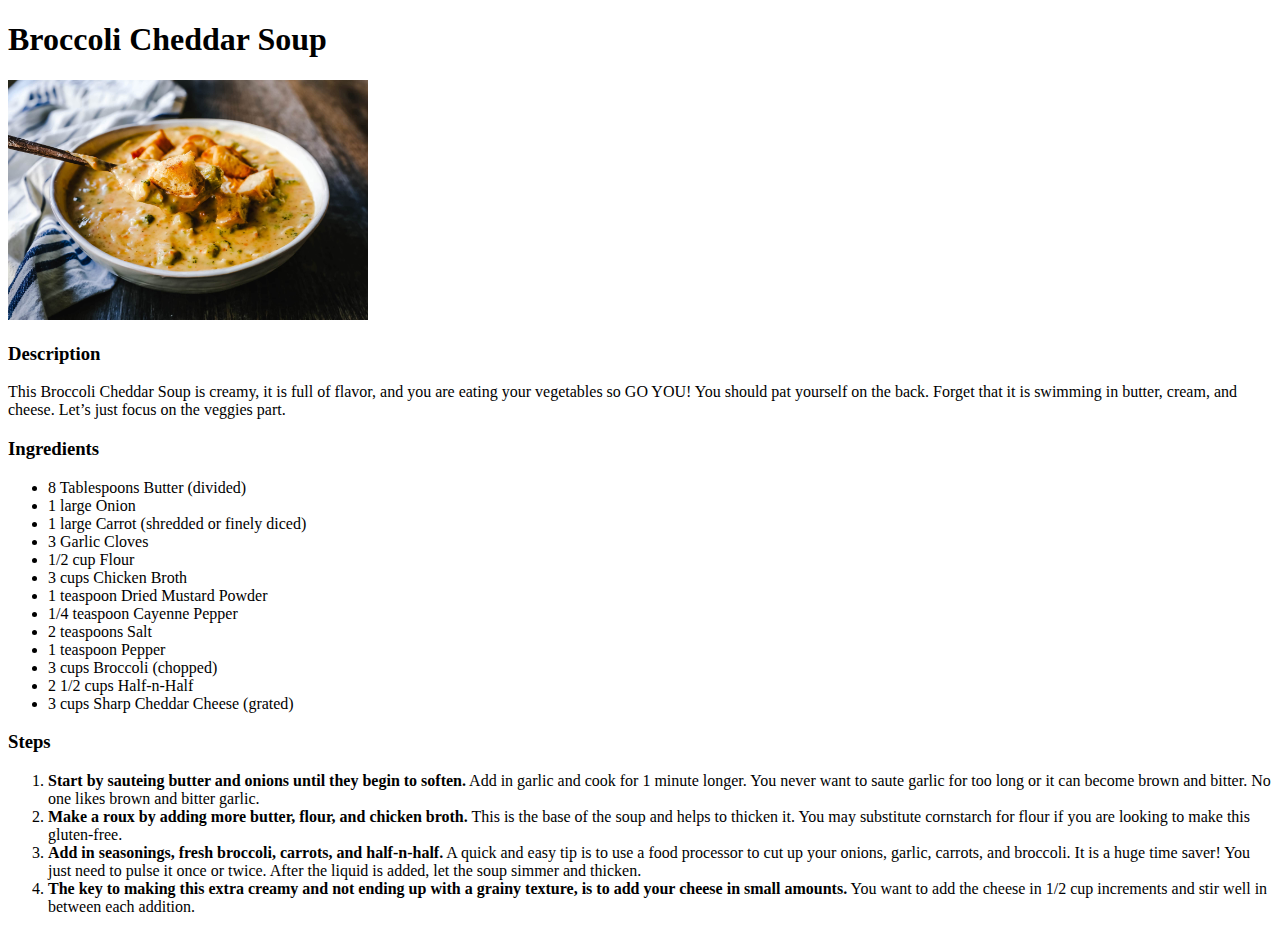
==== recipes/broccoli-soup.html @ 8d039d8d "Add broccoli soup recipe page and update index page" ====
<!DOCTYPE html>
<html lang="en">
    <head>
        <meta charset="UTF-8">
        <meta name="viewport" content="width=device-width, initial-scale=1.0">
        <title>Broccoli Cheddar Soup Recipe</title>
    </head>

    <body>
        <h1>Broccoli Cheddar Soup</h1>
        <img src="./imgs/broccoli-soup.jpg" alt="Broccoli Cheddar Soup" height="240" width="360">

        <h3>Description</h3>
        <p>This Broccoli Cheddar Soup is creamy, it is full of flavor, and you are eating your vegetables so GO YOU! You should pat yourself on the back. Forget that it is swimming in butter, cream, and cheese. Let’s just focus on the veggies part.</p>

        <h3>Ingredients</h3>
        <ul>
            <li>8 Tablespoons Butter (divided)</li>
            <li>1 large Onion</li>
            <li>1 large Carrot (shredded or finely diced)</li>
            <li>3 Garlic Cloves</li>
            <li>1/2 cup Flour</li>
            <li>3 cups Chicken Broth</li>
            <li>1 teaspoon Dried Mustard Powder</li>
            <li>1/4 teaspoon Cayenne Pepper</li>
            <li>2 teaspoons Salt</li>
            <li>1 teaspoon Pepper</li>
            <li>3 cups Broccoli (chopped)</li>
            <li>2 1/2 cups Half-n-Half</li>
            <li>3 cups Sharp Cheddar Cheese (grated)</li>
        </ul>

        <h3>Steps</h3>
        <ol>
            <li><b>Start by sauteing butter and onions until they begin to soften.</b> Add in garlic and cook for 1 minute longer. You never want to saute garlic for too long or it can become brown and bitter. No one likes brown and bitter garlic.</li>
            <li><b>Make a roux by adding more butter, flour, and chicken broth.</b> This is the base of the soup and helps to thicken it. You may substitute cornstarch for flour if you are looking to make this gluten-free.</li>
            <li><b>Add in seasonings, fresh broccoli, carrots, and half-n-half.</b> A quick and easy tip is to use a food processor to cut up your onions, garlic, carrots, and broccoli. It is a huge time saver! You just need to pulse it once or twice. After the liquid is added, let the soup simmer and thicken.</li>
            <li><b>The key to making this extra creamy and not ending up with a grainy texture, is to add your cheese in small amounts.</b> You want to add the cheese in 1/2 cup increments and stir well in between each addition. </li>
        </ol>
        
    </body>
</html>
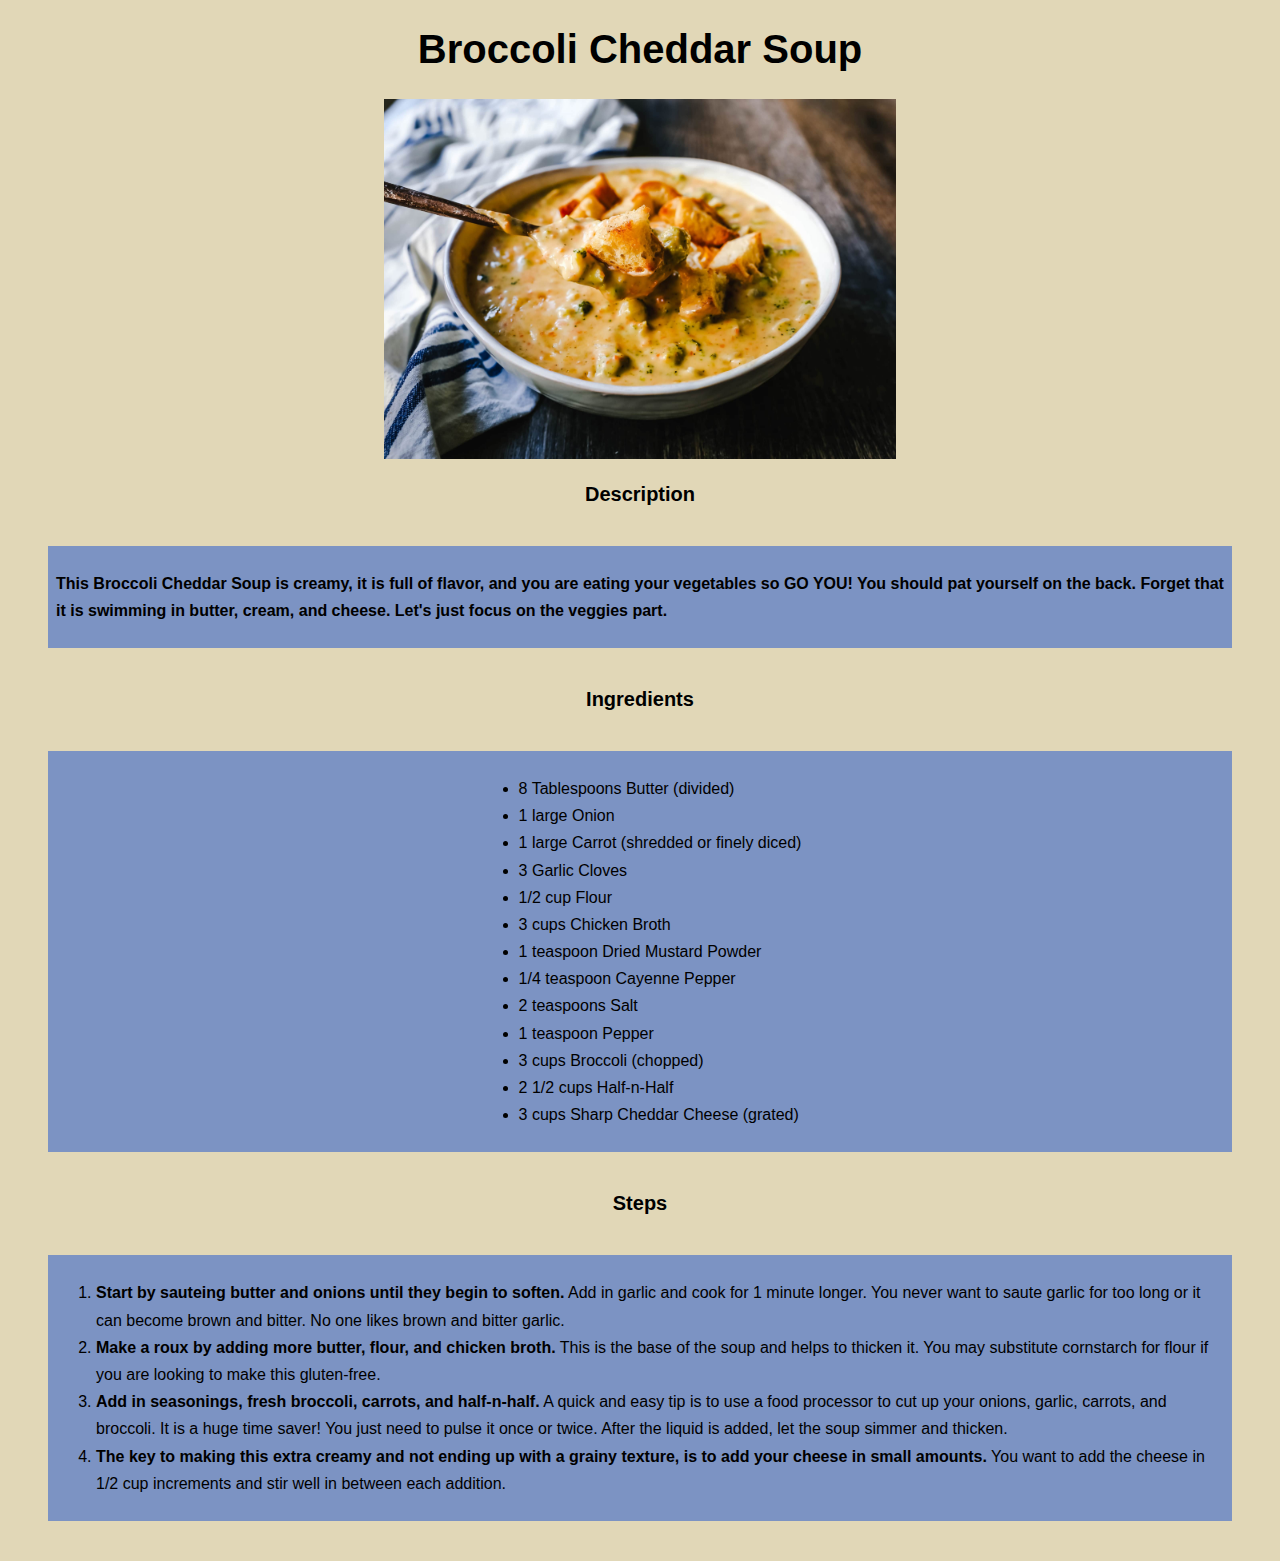
==== commit 4ffa9731: "update recipe pages and add styles" ====
--- a/recipes/broccoli-soup.html
+++ b/recipes/broccoli-soup.html
@@ -3,40 +3,53 @@
     <head>
         <meta charset="UTF-8">
         <meta name="viewport" content="width=device-width, initial-scale=1.0">
+        <link rel="stylesheet" href="./styles.broccoli.css">
         <title>Broccoli Cheddar Soup Recipe</title>
     </head>
 
     <body>
         <h1>Broccoli Cheddar Soup</h1>
-        <img src="./imgs/broccoli-soup.jpg" alt="Broccoli Cheddar Soup" height="240" width="360">
+        <div class="img-container">
+            <img src="./imgs/broccoli-soup.jpg" alt="Broccoli Cheddar Soup" height="360" width="auto">
+        </div>
+        
 
         <h3>Description</h3>
-        <p>This Broccoli Cheddar Soup is creamy, it is full of flavor, and you are eating your vegetables so GO YOU! You should pat yourself on the back. Forget that it is swimming in butter, cream, and cheese. Let’s just focus on the veggies part.</p>
+        <div class="description">
+            <p>This Broccoli Cheddar Soup is creamy, it is full of flavor, and you are eating your vegetables so GO YOU! You should pat yourself on the back. Forget that it is swimming in butter, cream, and cheese. Let's just focus on the veggies part.</p>
+        </div>
+        
 
         <h3>Ingredients</h3>
-        <ul>
-            <li>8 Tablespoons Butter (divided)</li>
-            <li>1 large Onion</li>
-            <li>1 large Carrot (shredded or finely diced)</li>
-            <li>3 Garlic Cloves</li>
-            <li>1/2 cup Flour</li>
-            <li>3 cups Chicken Broth</li>
-            <li>1 teaspoon Dried Mustard Powder</li>
-            <li>1/4 teaspoon Cayenne Pepper</li>
-            <li>2 teaspoons Salt</li>
-            <li>1 teaspoon Pepper</li>
-            <li>3 cups Broccoli (chopped)</li>
-            <li>2 1/2 cups Half-n-Half</li>
-            <li>3 cups Sharp Cheddar Cheese (grated)</li>
-        </ul>
+        <div class="text">
+            <ul class="myUL">
+                <li>8 Tablespoons Butter (divided)</li>
+                <li>1 large Onion</li>
+                <li>1 large Carrot (shredded or finely diced)</li>
+                <li>3 Garlic Cloves</li>
+                <li>1/2 cup Flour</li>
+                <li>3 cups Chicken Broth</li>
+                <li>1 teaspoon Dried Mustard Powder</li>
+                <li>1/4 teaspoon Cayenne Pepper</li>
+                <li>2 teaspoons Salt</li>
+                <li>1 teaspoon Pepper</li>
+                <li>3 cups Broccoli (chopped)</li>
+                <li>2 1/2 cups Half-n-Half</li>
+                <li>3 cups Sharp Cheddar Cheese (grated)</li>
+            </ul>
+        </div>
+        
 
         <h3>Steps</h3>
-        <ol>
-            <li><b>Start by sauteing butter and onions until they begin to soften.</b> Add in garlic and cook for 1 minute longer. You never want to saute garlic for too long or it can become brown and bitter. No one likes brown and bitter garlic.</li>
-            <li><b>Make a roux by adding more butter, flour, and chicken broth.</b> This is the base of the soup and helps to thicken it. You may substitute cornstarch for flour if you are looking to make this gluten-free.</li>
-            <li><b>Add in seasonings, fresh broccoli, carrots, and half-n-half.</b> A quick and easy tip is to use a food processor to cut up your onions, garlic, carrots, and broccoli. It is a huge time saver! You just need to pulse it once or twice. After the liquid is added, let the soup simmer and thicken.</li>
-            <li><b>The key to making this extra creamy and not ending up with a grainy texture, is to add your cheese in small amounts.</b> You want to add the cheese in 1/2 cup increments and stir well in between each addition. </li>
-        </ol>
+        <div class="steps">
+            <ol>
+                <li><b>Start by sauteing butter and onions until they begin to soften.</b> Add in garlic and cook for 1 minute longer. You never want to saute garlic for too long or it can become brown and bitter. No one likes brown and bitter garlic.</li>
+                <li><b>Make a roux by adding more butter, flour, and chicken broth.</b> This is the base of the soup and helps to thicken it. You may substitute cornstarch for flour if you are looking to make this gluten-free.</li>
+                <li><b>Add in seasonings, fresh broccoli, carrots, and half-n-half.</b> A quick and easy tip is to use a food processor to cut up your onions, garlic, carrots, and broccoli. It is a huge time saver! You just need to pulse it once or twice. After the liquid is added, let the soup simmer and thicken.</li>
+                <li><b>The key to making this extra creamy and not ending up with a grainy texture, is to add your cheese in small amounts.</b> You want to add the cheese in 1/2 cup increments and stir well in between each addition. </li>
+            </ol>
+        </div>
+        
         
     </body>
 </html>--- a/recipes/styles.broccoli.css
+++ b/recipes/styles.broccoli.css
@@ -0,0 +1,48 @@
+body {
+    background-color: #E1D7B7; 
+}
+
+* {
+    font-family: Verdana, Geneva, Tahoma, sans-serif;
+}
+
+h1 {
+    font-weight: bold;
+    font-size: 40px;
+    text-align: center;
+}
+
+.img-container {
+    text-align: center;
+}
+
+h3 {
+    text-align: center;
+    font-size: 20px;
+    font-weight: 600;
+}
+
+
+.description,
+.text,
+.steps {
+    font-size: 16px;
+    background-color: #7C93C3;
+    padding: 8px;
+    margin: 40px;
+    line-height: 1.7;
+}
+
+.description {
+    font-weight: 600;
+}
+
+.text {
+    text-align: center;
+}
+
+.myUL {
+    display: inline-block;
+    text-align: left;
+}
+
